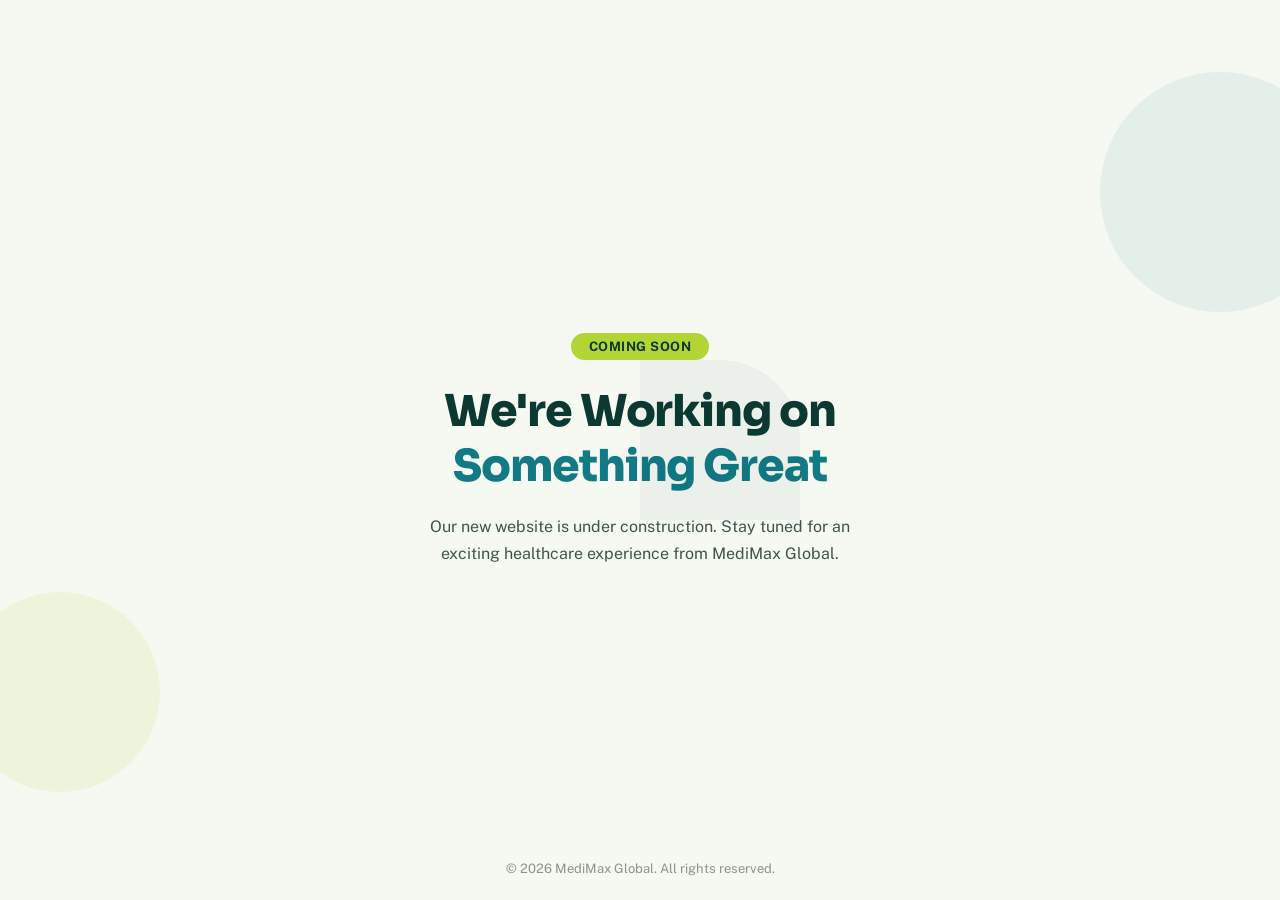
==== index.html @ 273387c3 "change: index.html to Coming Soon page" ====
<!DOCTYPE html>
<html lang="en">
<head>
  <meta charset="UTF-8" />
  <meta name="viewport" content="width=device-width, initial-scale=1.0" />
  <title>MediMax Global — Coming Soon</title>
  <link rel="icon" type="image/x-icon" href="/favicon.ico" />
  <link rel="preconnect" href="https://fonts.googleapis.com" />
  <link rel="preconnect" href="https://fonts.gstatic.com" crossorigin />
  <link href="https://fonts.googleapis.com/css2?family=Sora:wght@400;600;700;800&family=Public+Sans:wght@400;500;600;700&display=swap" rel="stylesheet" />
  <style>
    :root {
      --deep-teal: #0C3832;
      --teal: #117A85;
      --lime: #B3D435;
      --cream: #F6F8F2;
      --text-dark: #3E554B;
    }

    * { box-sizing: border-box; margin: 0; padding: 0; }

    body {
      font-family: 'Public Sans', sans-serif;
      background: var(--cream);
      color: var(--deep-teal);
      min-height: 100vh;
      display: flex;
      align-items: center;
      justify-content: center;
      overflow: hidden;
      position: relative;
    }

    .blob {
      position: absolute;
      pointer-events: none;
    }
    .blob--teal {
      top: 8%; right: -60px;
      width: 240px; height: 240px;
      background: var(--teal); opacity: 0.08;
      border-radius: 50%;
    }
    .blob--lime {
      bottom: 12%; left: -40px;
      width: 200px; height: 200px;
      background: var(--lime); opacity: 0.12;
      border-radius: 50%;
    }
    .blob--deep {
      top: 40%; left: 50%;
      width: 160px; height: 160px;
      background: var(--deep-teal); opacity: 0.04;
      border-radius: 0 80px 0 0;
    }

    .content {
      text-align: center;
      padding: 32px;
      max-width: 640px;
    }

    .badge {
      display: inline-block;
      padding: 6px 18px;
      border-radius: 999px;
      background: var(--lime);
      color: var(--deep-teal);
      font-weight: 700;
      font-size: 13px;
      letter-spacing: 0.04em;
      text-transform: uppercase;
      margin-bottom: 24px;
    }

    h1 {
      font-family: 'Sora', sans-serif;
      font-size: clamp(28px, 4vw, 44px);
      font-weight: 800;
      letter-spacing: -0.025em;
      line-height: 1.25;
    }

    .accent { color: var(--teal); }

    p {
      font-size: 16px;
      line-height: 1.65;
      color: var(--text-dark);
      margin-top: 20px;
      max-width: 48ch;
      margin-left: auto;
      margin-right: auto;
    }

    .footer {
      position: absolute;
      bottom: 24px;
      font-size: 13px;
      color: var(--text-dark);
      opacity: 0.6;
    }
  </style>
</head>
<body>
  <div class="blob blob--teal"></div>
  <div class="blob blob--lime"></div>
  <div class="blob blob--deep"></div>

  <div class="content">
    <div class="badge">Coming Soon</div>
    <h1>We're Working on<br /><span class="accent">Something Great</span></h1>
    <p>Our new website is under construction. Stay tuned for an exciting healthcare experience from MediMax Global.</p>
  </div>

  <div class="footer">&copy; 2026 MediMax Global. All rights reserved.</div>
</body>
</html>
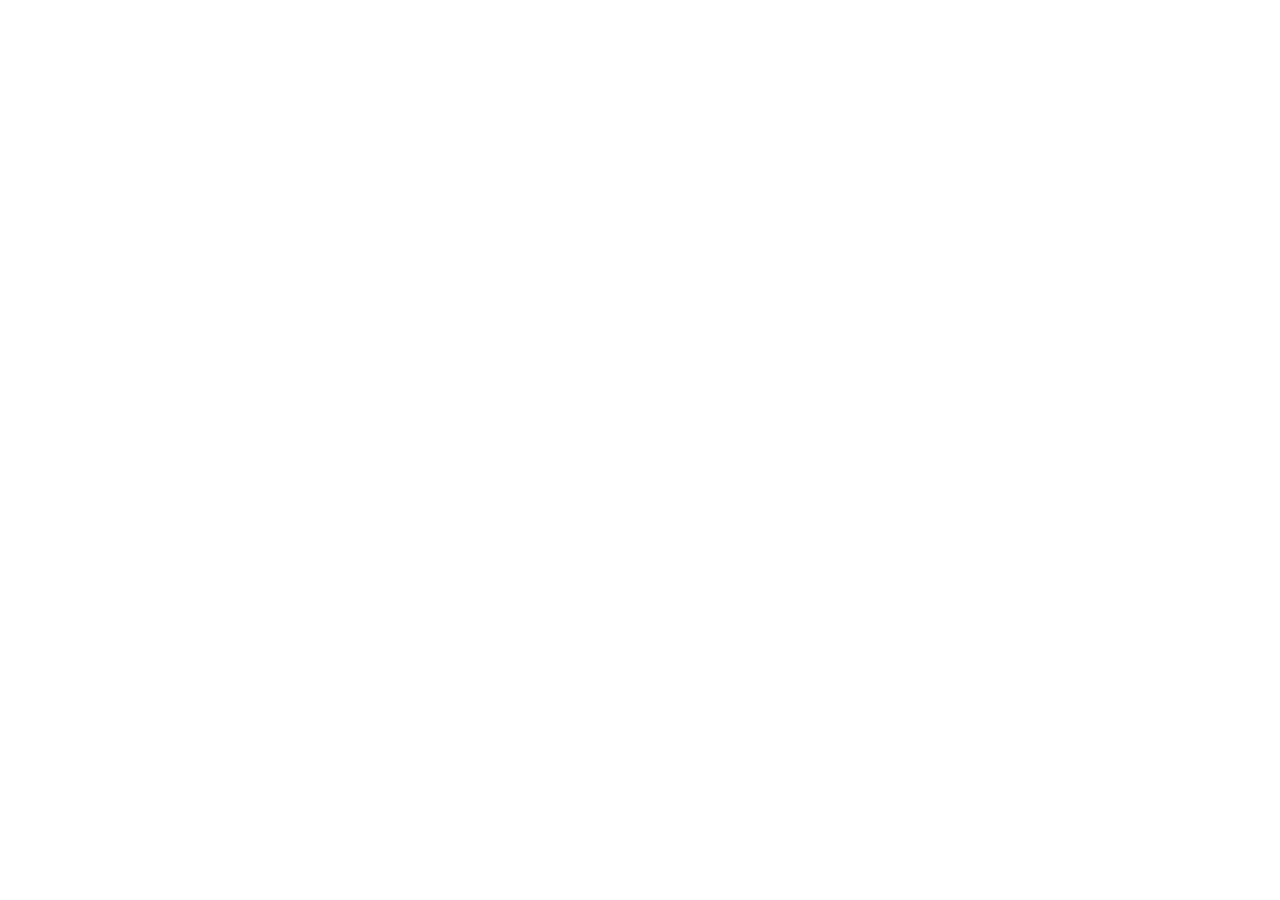
==== commit b8ec5eed: "revert: restore index.html to Vite entry point" ====
--- a/index.html
+++ b/index.html
@@ -1,118 +1,19 @@
-<!DOCTYPE html>
+<!doctype html>
 <html lang="en">
-<head>
-  <meta charset="UTF-8" />
-  <meta name="viewport" content="width=device-width, initial-scale=1.0" />
-  <title>MediMax Global — Coming Soon</title>
-  <link rel="icon" type="image/x-icon" href="/favicon.ico" />
-  <link rel="preconnect" href="https://fonts.googleapis.com" />
-  <link rel="preconnect" href="https://fonts.gstatic.com" crossorigin />
-  <link href="https://fonts.googleapis.com/css2?family=Sora:wght@400;600;700;800&family=Public+Sans:wght@400;500;600;700&display=swap" rel="stylesheet" />
-  <style>
-    :root {
-      --deep-teal: #0C3832;
-      --teal: #117A85;
-      --lime: #B3D435;
-      --cream: #F6F8F2;
-      --text-dark: #3E554B;
-    }
-
-    * { box-sizing: border-box; margin: 0; padding: 0; }
-
-    body {
-      font-family: 'Public Sans', sans-serif;
-      background: var(--cream);
-      color: var(--deep-teal);
-      min-height: 100vh;
-      display: flex;
-      align-items: center;
-      justify-content: center;
-      overflow: hidden;
-      position: relative;
-    }
-
-    .blob {
-      position: absolute;
-      pointer-events: none;
-    }
-    .blob--teal {
-      top: 8%; right: -60px;
-      width: 240px; height: 240px;
-      background: var(--teal); opacity: 0.08;
-      border-radius: 50%;
-    }
-    .blob--lime {
-      bottom: 12%; left: -40px;
-      width: 200px; height: 200px;
-      background: var(--lime); opacity: 0.12;
-      border-radius: 50%;
-    }
-    .blob--deep {
-      top: 40%; left: 50%;
-      width: 160px; height: 160px;
-      background: var(--deep-teal); opacity: 0.04;
-      border-radius: 0 80px 0 0;
-    }
-
-    .content {
-      text-align: center;
-      padding: 32px;
-      max-width: 640px;
-    }
-
-    .badge {
-      display: inline-block;
-      padding: 6px 18px;
-      border-radius: 999px;
-      background: var(--lime);
-      color: var(--deep-teal);
-      font-weight: 700;
-      font-size: 13px;
-      letter-spacing: 0.04em;
-      text-transform: uppercase;
-      margin-bottom: 24px;
-    }
-
-    h1 {
-      font-family: 'Sora', sans-serif;
-      font-size: clamp(28px, 4vw, 44px);
-      font-weight: 800;
-      letter-spacing: -0.025em;
-      line-height: 1.25;
-    }
-
-    .accent { color: var(--teal); }
-
-    p {
-      font-size: 16px;
-      line-height: 1.65;
-      color: var(--text-dark);
-      margin-top: 20px;
-      max-width: 48ch;
-      margin-left: auto;
-      margin-right: auto;
-    }
-
-    .footer {
-      position: absolute;
-      bottom: 24px;
-      font-size: 13px;
-      color: var(--text-dark);
-      opacity: 0.6;
-    }
-  </style>
-</head>
-<body>
-  <div class="blob blob--teal"></div>
-  <div class="blob blob--lime"></div>
-  <div class="blob blob--deep"></div>
-
-  <div class="content">
-    <div class="badge">Coming Soon</div>
-    <h1>We're Working on<br /><span class="accent">Something Great</span></h1>
-    <p>Our new website is under construction. Stay tuned for an exciting healthcare experience from MediMax Global.</p>
-  </div>
-
-  <div class="footer">&copy; 2026 MediMax Global. All rights reserved.</div>
-</body>
+  <head>
+    <meta charset="UTF-8" />
+    <link rel="icon" type="image/x-icon" href="/favicon.ico" />
+    <meta name="viewport" content="width=device-width, initial-scale=1.0" />
+    <title>MediMax Healthcare</title>
+    <link rel="preconnect" href="https://fonts.googleapis.com" />
+    <link rel="preconnect" href="https://fonts.gstatic.com" crossorigin />
+    <link
+      href="https://fonts.googleapis.com/css2?family=Sora:wght@400;600;700;800&family=Public+Sans:wght@400;500;600;700&display=swap"
+      rel="stylesheet"
+    />
+  </head>
+  <body>
+    <div id="root"></div>
+    <script type="module" src="/src/main.jsx"></script>
+  </body>
 </html>
